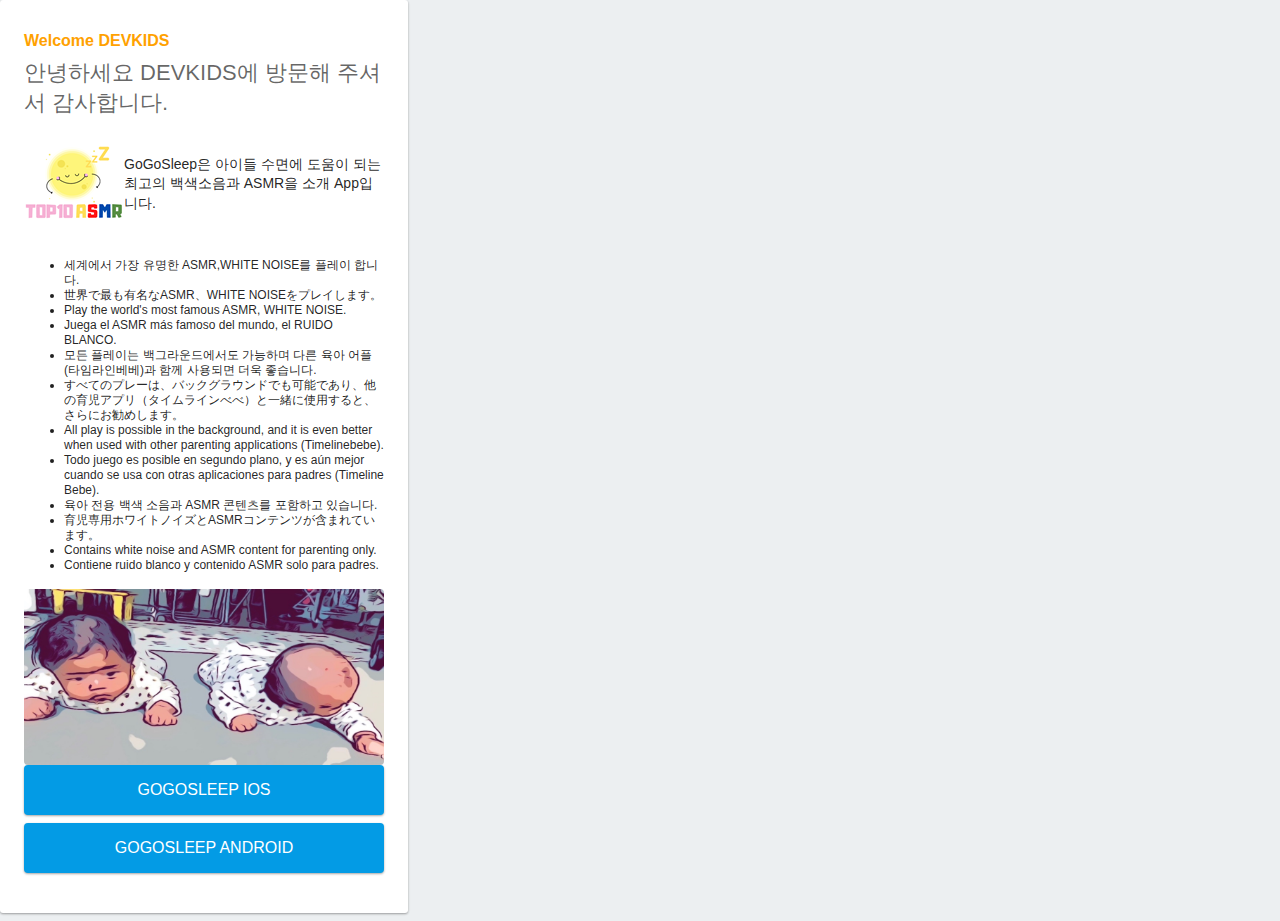
==== public/top10asmrForBaby/index.html @ bc9f3dda "init" ====
<!DOCTYPE html>
<html>
<head>
    <meta charset="utf-8">
    <meta name="viewport" content="width=device-width, initial-scale=1">
    <title>Service 소개 페이지 </title>

    <link  href="../css/intro.css" rel="stylesheet">
</head>
<body>
<div id="message">
    <h2>Welcome DEVKIDS</h2>
    <h1>안녕하세요 DEVKIDS에 방문해 주셔서 감사합니다. </h1>

    <div class="box">  <img src="Icon-100.png"><span>GoGoSleep은 아이들 수면에 도움이 되는 최고의 백색소음과 ASMR을 소개 App입니다.</span> </div>
    <ul>
        <li>세계에서 가장 유명한 ASMR,WHITE NOISE를 플레이 합니다.</li>
        <li>世界で最も有名なASMR、WHITE NOISEをプレイします。</li>
        <li>Play the world's most famous ASMR, WHITE NOISE.</li>
        <li>Juega el ASMR más famoso del mundo, el RUIDO BLANCO. </li>

        <li>모든 플레이는 백그라운드에서도 가능하며 다른 육아 어플(타임라인베베)과 함께 사용되면 더욱 좋습니다.</li>
        <li>すべてのプレーは、バックグラウンドでも可能であり、他の育児アプリ（タイムラインべべ）と一緒に使用すると、さらにお勧めします。</li>
        <li>All play is possible in the background, and it is even better when used with other parenting applications (Timelinebebe).</li>
        <li>Todo juego es posible en segundo plano, y es aún mejor cuando se usa con otras aplicaciones para padres (Timeline Bebe).</li>

        <li>육아 전용 백색 소음과 ASMR 콘텐츠를 포함하고 있습니다.</li>
        <li>育児専用ホワイトノイズとASMRコンテンツが含まれています。 </li>
        <li>Contains white noise and ASMR content for parenting only.</li>
        <li>Contiene ruido blanco y contenido ASMR solo para padres.</li>

    </ul>


    <img src="promo.jpg">
    <a href=#">GoGoSleep ios  </a>

    <a href="#">GoGoSleep android </a>
</div>
</body>
</html>
---- public/css/intro.css ----
@charset "utf-8";
body {
    background: #ECEFF1;
    color: rgba(0, 0, 0, 0.87);
    font-family: Roboto, Helvetica, Arial, sans-serif;
    margin: 0;
    padding: 0;
}

#message {
    background: white;
    max-width: 360px;
    margin: 100px auto 16px;
    padding: 32px 24px;
    border-radius: 3px;
}

#message h2 {
    color: #ffa100;
    font-weight: bold;
    font-size: 16px;
    margin: 0 0 8px;
}

#message h1 {
    font-size: 22px;
    font-weight: 300;
    color: rgba(0, 0, 0, 0.6);
    margin: 0 0 16px;
}

#message p {
    line-height: 140%;
    margin: 16px 0 24px;
    font-size: 14px;

}

#message li {

    line-height: 15px;

    font-size: 12px;
}

#message a {
    display: block;
    text-align: center;
    background: #039be5;
    text-transform: uppercase;
    text-decoration: none;
    color: white;
    padding: 16px;
    border-radius: 4px;
}

#message, #message a {
    box-shadow: 0 1px 3px rgba(0, 0, 0, 0.12), 0 1px 2px rgba(0, 0, 0, 0.24);
    margin: 0 0 8px;
}

#message img {
    max-width: 360px;

    margin: 0;
    padding: 0;
    border-radius: 4px;
    vertical-align:middle;
}

#load {
    color: rgba(0, 0, 0, 0.4);
    text-align: center;
    font-size: 13px;
}

@media (max-width: 600px) {
    body, #message {
        margin-top: 0;
        background: white;
        box-shadow: none;
    }

    body {
        border-top: 16px solid #ffa100;
    }
}

.box {
    display: flex;
    align-items:center;
    line-height: 140%;
    margin: 16px 0 24px;
    font-size: 14px;
}

* ------------------- *
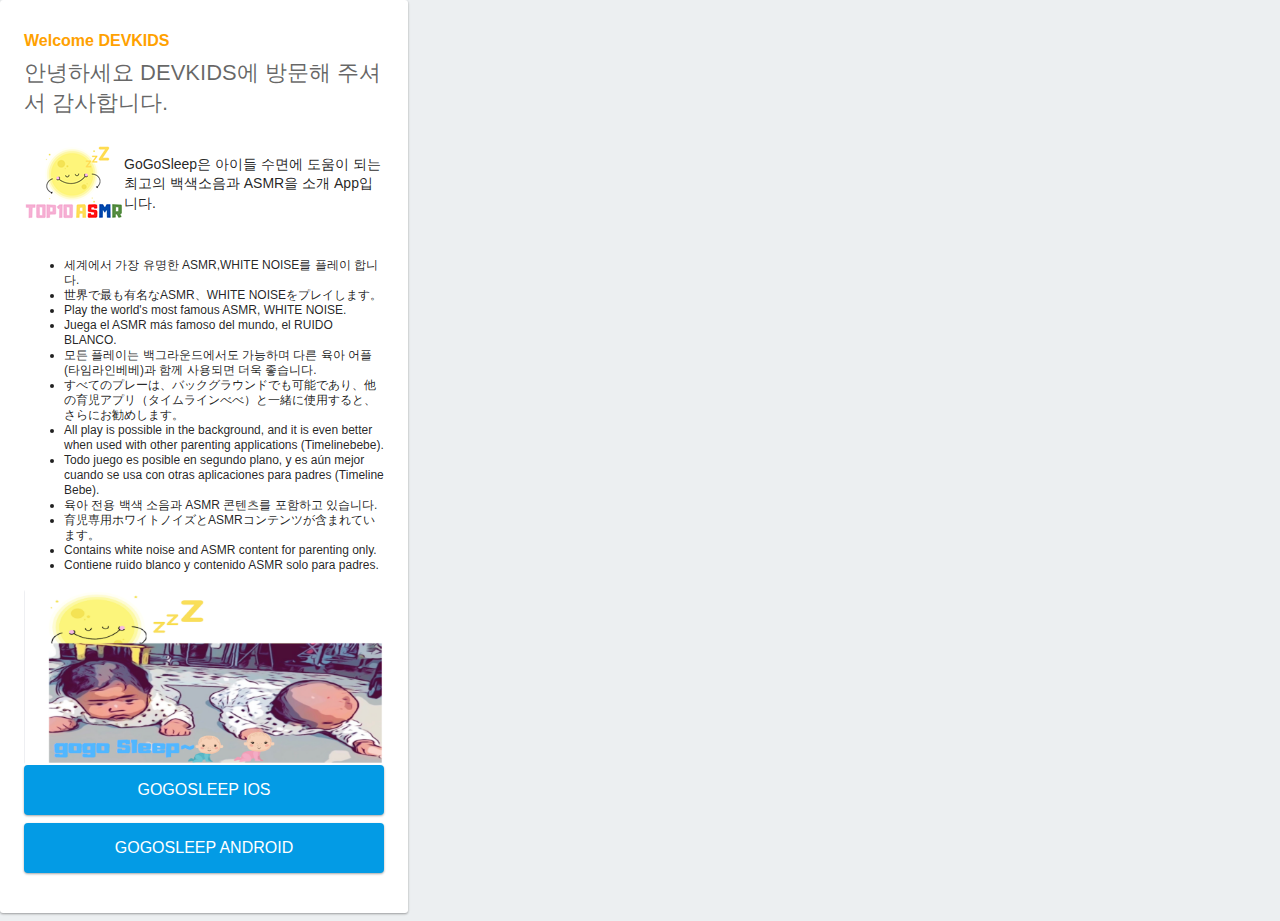
==== commit e52973b5: "init" ====
--- a/public/top10asmrForBaby/index.html
+++ b/public/top10asmrForBaby/index.html
@@ -32,7 +32,7 @@
     </ul>
 
 
-    <img src="promo.jpg">
+    <img src="promo.png">
     <a href=#">GoGoSleep ios  </a>
 
     <a href="#">GoGoSleep android </a>
